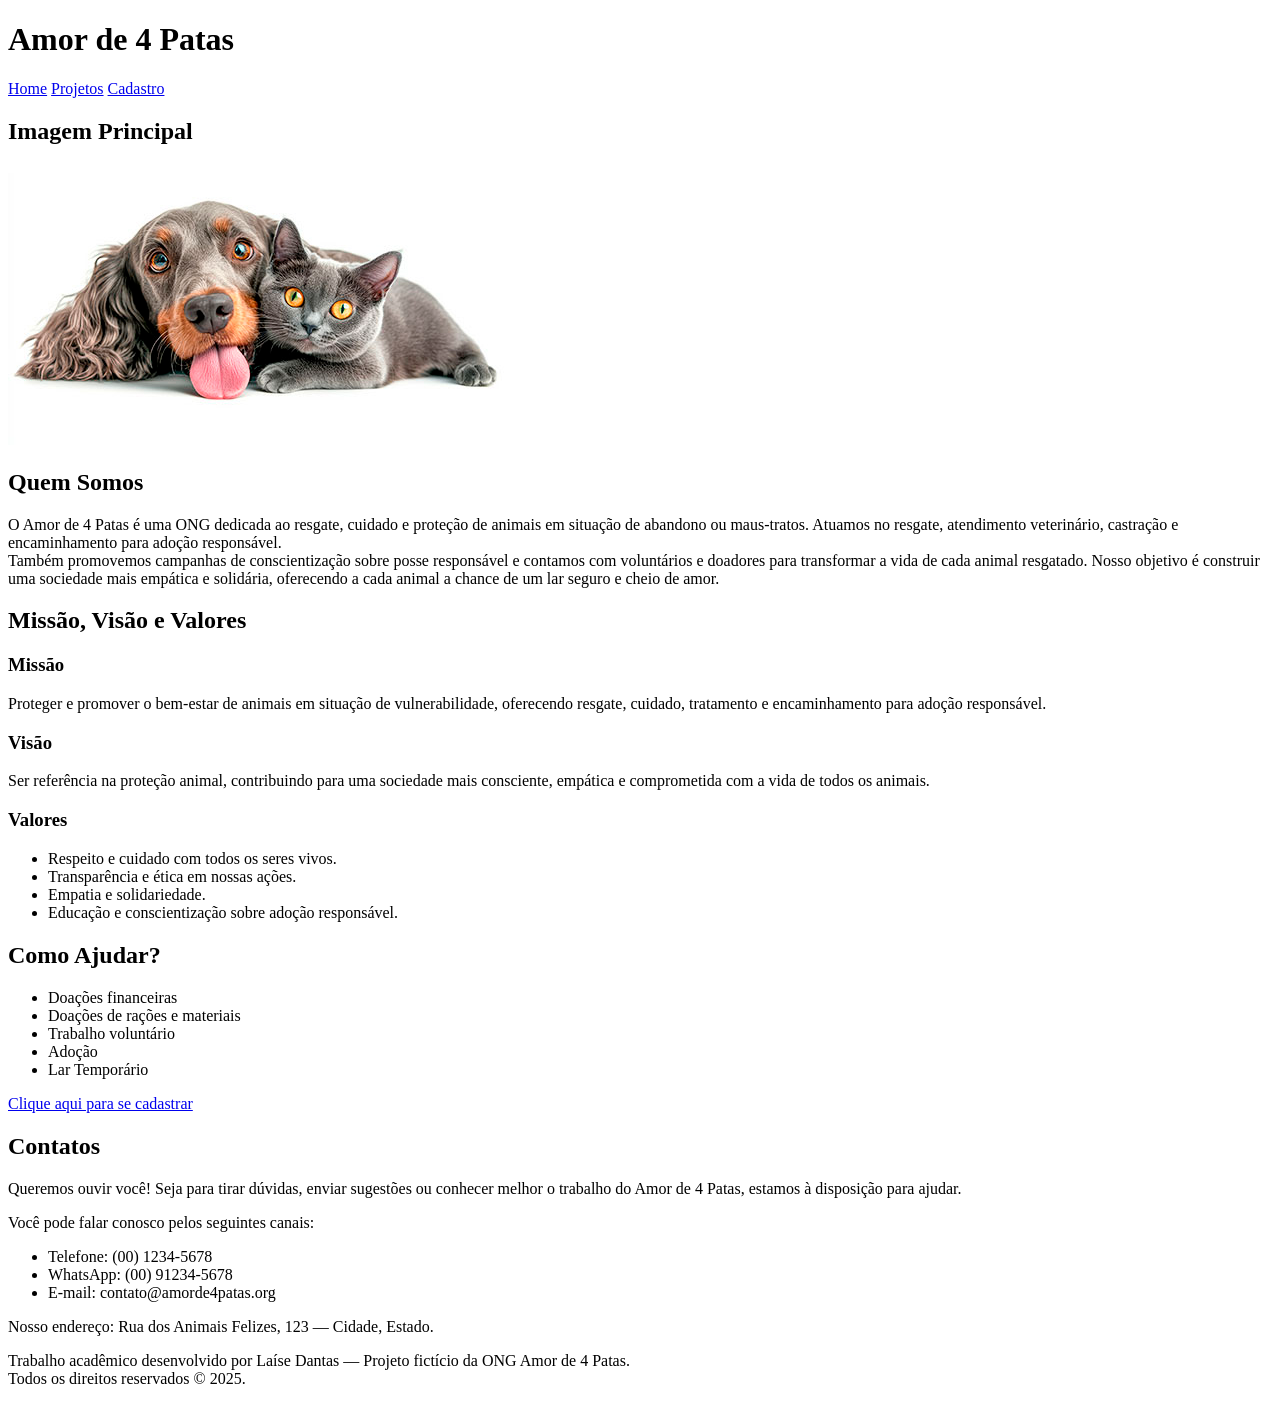
==== index.html @ 9e752a50 "Primeiro commit: site ONG Amor de 4 Patas" ====
<!DOCTYPE html>
<html lang="pt-br">

<head>
    <meta charset="UTF-8">
    <meta name="viewport" content="width=device-width, initial-scale=1.0">
    <title>ONG Amor de Patas</title>
</head>

<body>
    <!-- Cabeçalho -->
    <header>
        <h1>Amor de 4 Patas</h1>
        <nav>
            <a href="index.html">Home</a>
            <a href="projetos.html">Projetos</a>
            <a href="cadastro.html">Cadastro</a>
        </nav>
    </header>

    <!-- Conteúdo principal -->
    <main>

        <!-- Seção de imagem principal -->
        <section>
            <h2>Imagem Principal</h2>
            <picture>
                <!-- Celular pequeno -->
                <source media="(max-width:370px)" srcset="./imagens/home/imagem-home-cel.jpg">
                <!-- Celular grande -->
                <source media="(max-width:410px)" srcset="./imagens/home/imagem-home-celgran.jpg">
                <!-- Tablet -->
                <source media="(max-width:480px)" srcset="./imagens/home/imagem-home-tablet.jpg">
                <!-- Desktop -->
                <img src="./imagens/home/imagem-home-desk.jpg"
                    alt="Cachorro e gato deitados lado a lado"
                    style="width:100%; max-width:500px; height:auto;">
            </picture>
        </section>

        <!-- Seção Quem Somos -->
        <section>
            <h2>Quem Somos</h2>
            <p>O Amor de 4 Patas é uma ONG dedicada ao resgate, cuidado e proteção de animais em situação de abandono ou maus-tratos. Atuamos no resgate, atendimento veterinário, castração e encaminhamento para adoção responsável.<br>
                Também promovemos campanhas de conscientização sobre posse responsável e contamos com voluntários e doadores para transformar a vida de cada animal resgatado. Nosso objetivo é construir uma sociedade mais empática e solidária, oferecendo a cada animal a chance de um lar seguro e cheio de amor.</p>
        </section>

        <!-- Seção Missão, Visão e Valores -->
        <section>
            <h2>Missão, Visão e Valores</h2>
            <article>
                <h3>Missão</h3>
                <p>Proteger e promover o bem-estar de animais em situação de vulnerabilidade, oferecendo resgate, cuidado, tratamento e encaminhamento para adoção responsável.</p>
            </article>
            <article>
                <h3>Visão</h3>
                <p>Ser referência na proteção animal, contribuindo para uma sociedade mais consciente, empática e comprometida com a vida de todos os animais.</p>
            </article>
            <article>
                <h3>Valores</h3>
                <ul>
                    <li>Respeito e cuidado com todos os seres vivos.</li>
                    <li>Transparência e ética em nossas ações.</li>
                    <li>Empatia e solidariedade.</li>
                    <li>Educação e conscientização sobre adoção responsável.</li>
                </ul>
            </article>
        </section>

        <!-- Seção Como Ajudar -->
        <section>
            <h2>Como Ajudar?</h2>
            <ul>
                <li>Doações financeiras</li>
                <li>Doações de rações e materiais</li>
                <li>Trabalho voluntário</li>
                <li>Adoção</li>
                <li>Lar Temporário</li>
            </ul>
            <a href="cadastro.html">Clique aqui para se cadastrar</a>
        </section>

        <!-- Seção Contatos -->
        <section>
            <h2>Contatos</h2>
            <p>Queremos ouvir você! Seja para tirar dúvidas, enviar sugestões ou conhecer melhor o trabalho do Amor de 4 Patas, estamos à disposição para ajudar.</p>
            <p>Você pode falar conosco pelos seguintes canais:</p>
            <ul>
                <li>Telefone: (00) 1234-5678</li>
                <li>WhatsApp: (00) 91234-5678</li>
                <li>E-mail: contato@amorde4patas.org</li>
            </ul>
            <p>Nosso endereço: Rua dos Animais Felizes, 123 — Cidade, Estado.</p>
        </section>

    </main>

    <!-- Rodapé -->
    <footer>
        <p>Trabalho acadêmico desenvolvido por Laíse Dantas — Projeto fictício da ONG Amor de 4 Patas.<br>
            Todos os direitos reservados © 2025.</p>
    </footer>

</body>

</html>
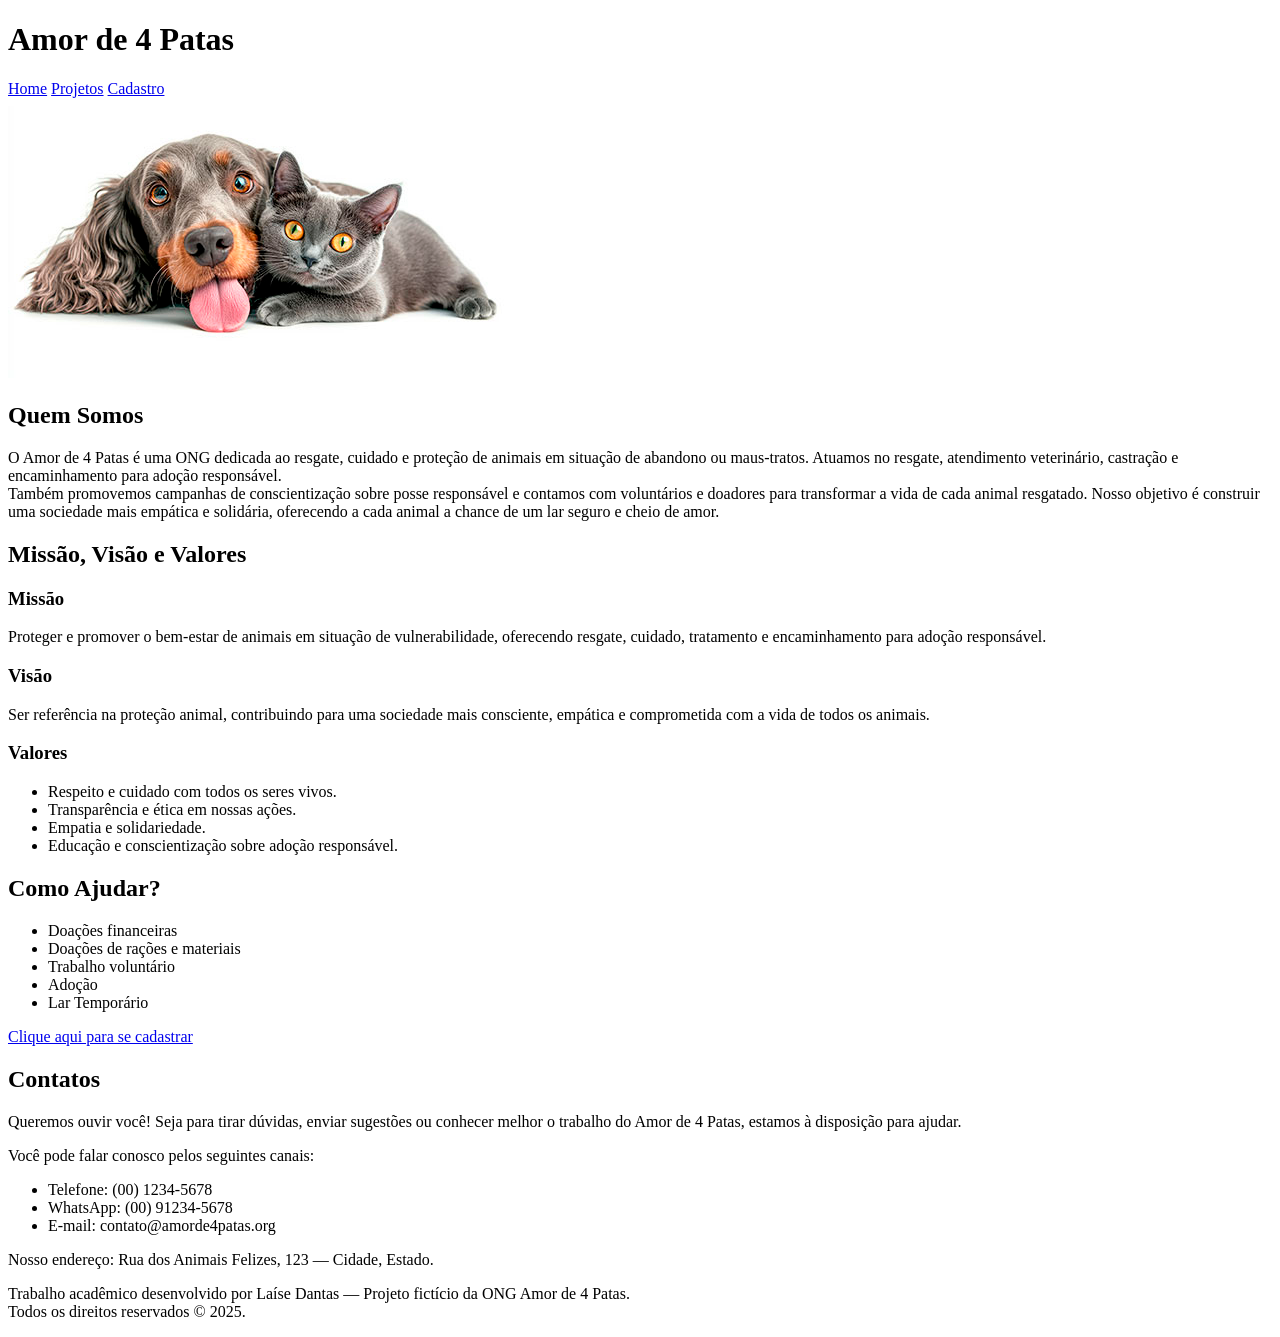
==== commit c0ed9b2e: "Atualizando site" ====
--- a/index.html
+++ b/index.html
@@ -21,28 +21,29 @@
     <!-- Conteúdo principal -->
     <main>
 
-        <!-- Seção de imagem principal -->
-        <section>
-            <h2>Imagem Principal</h2>
-            <picture>
-                <!-- Celular pequeno -->
-                <source media="(max-width:370px)" srcset="./imagens/home/imagem-home-cel.jpg">
-                <!-- Celular grande -->
-                <source media="(max-width:410px)" srcset="./imagens/home/imagem-home-celgran.jpg">
-                <!-- Tablet -->
-                <source media="(max-width:480px)" srcset="./imagens/home/imagem-home-tablet.jpg">
-                <!-- Desktop -->
-                <img src="./imagens/home/imagem-home-desk.jpg"
-                    alt="Cachorro e gato deitados lado a lado"
-                    style="width:100%; max-width:500px; height:auto;">
-            </picture>
-        </section>
+        <!-- Imagem principal -->
+
+        <picture>
+            <!-- Celular pequeno -->
+            <source media="(max-width:370px)" srcset="./imagens/home/imagem-home-cel.jpg">
+            <!-- Celular grande -->
+            <source media="(max-width:410px)" srcset="./imagens/home/imagem-home-celgran.jpg">
+            <!-- Tablet -->
+            <source media="(max-width:480px)" srcset="./imagens/home/imagem-home-tablet.jpg">
+            <!-- Desktop -->
+            <img src="./imagens/home/imagem-home-desk.jpg" alt="Cachorro e gato deitados lado a lado"
+                style="width:100%; max-width:500px; height:auto;">
+        </picture>
 
         <!-- Seção Quem Somos -->
         <section>
             <h2>Quem Somos</h2>
-            <p>O Amor de 4 Patas é uma ONG dedicada ao resgate, cuidado e proteção de animais em situação de abandono ou maus-tratos. Atuamos no resgate, atendimento veterinário, castração e encaminhamento para adoção responsável.<br>
-                Também promovemos campanhas de conscientização sobre posse responsável e contamos com voluntários e doadores para transformar a vida de cada animal resgatado. Nosso objetivo é construir uma sociedade mais empática e solidária, oferecendo a cada animal a chance de um lar seguro e cheio de amor.</p>
+            <p>O Amor de 4 Patas é uma ONG dedicada ao resgate, cuidado e proteção de animais em situação de abandono ou
+                maus-tratos. Atuamos no resgate, atendimento veterinário, castração e encaminhamento para adoção
+                responsável.<br>
+                Também promovemos campanhas de conscientização sobre posse responsável e contamos com voluntários e
+                doadores para transformar a vida de cada animal resgatado. Nosso objetivo é construir uma sociedade mais
+                empática e solidária, oferecendo a cada animal a chance de um lar seguro e cheio de amor.</p>
         </section>
 
         <!-- Seção Missão, Visão e Valores -->
@@ -50,11 +51,13 @@
             <h2>Missão, Visão e Valores</h2>
             <article>
                 <h3>Missão</h3>
-                <p>Proteger e promover o bem-estar de animais em situação de vulnerabilidade, oferecendo resgate, cuidado, tratamento e encaminhamento para adoção responsável.</p>
+                <p>Proteger e promover o bem-estar de animais em situação de vulnerabilidade, oferecendo resgate,
+                    cuidado, tratamento e encaminhamento para adoção responsável.</p>
             </article>
             <article>
                 <h3>Visão</h3>
-                <p>Ser referência na proteção animal, contribuindo para uma sociedade mais consciente, empática e comprometida com a vida de todos os animais.</p>
+                <p>Ser referência na proteção animal, contribuindo para uma sociedade mais consciente, empática e
+                    comprometida com a vida de todos os animais.</p>
             </article>
             <article>
                 <h3>Valores</h3>
@@ -83,7 +86,8 @@
         <!-- Seção Contatos -->
         <section>
             <h2>Contatos</h2>
-            <p>Queremos ouvir você! Seja para tirar dúvidas, enviar sugestões ou conhecer melhor o trabalho do Amor de 4 Patas, estamos à disposição para ajudar.</p>
+            <p>Queremos ouvir você! Seja para tirar dúvidas, enviar sugestões ou conhecer melhor o trabalho do Amor de 4
+                Patas, estamos à disposição para ajudar.</p>
             <p>Você pode falar conosco pelos seguintes canais:</p>
             <ul>
                 <li>Telefone: (00) 1234-5678</li>
@@ -103,5 +107,4 @@
 
 </body>
 
-</html>
-
+</html>
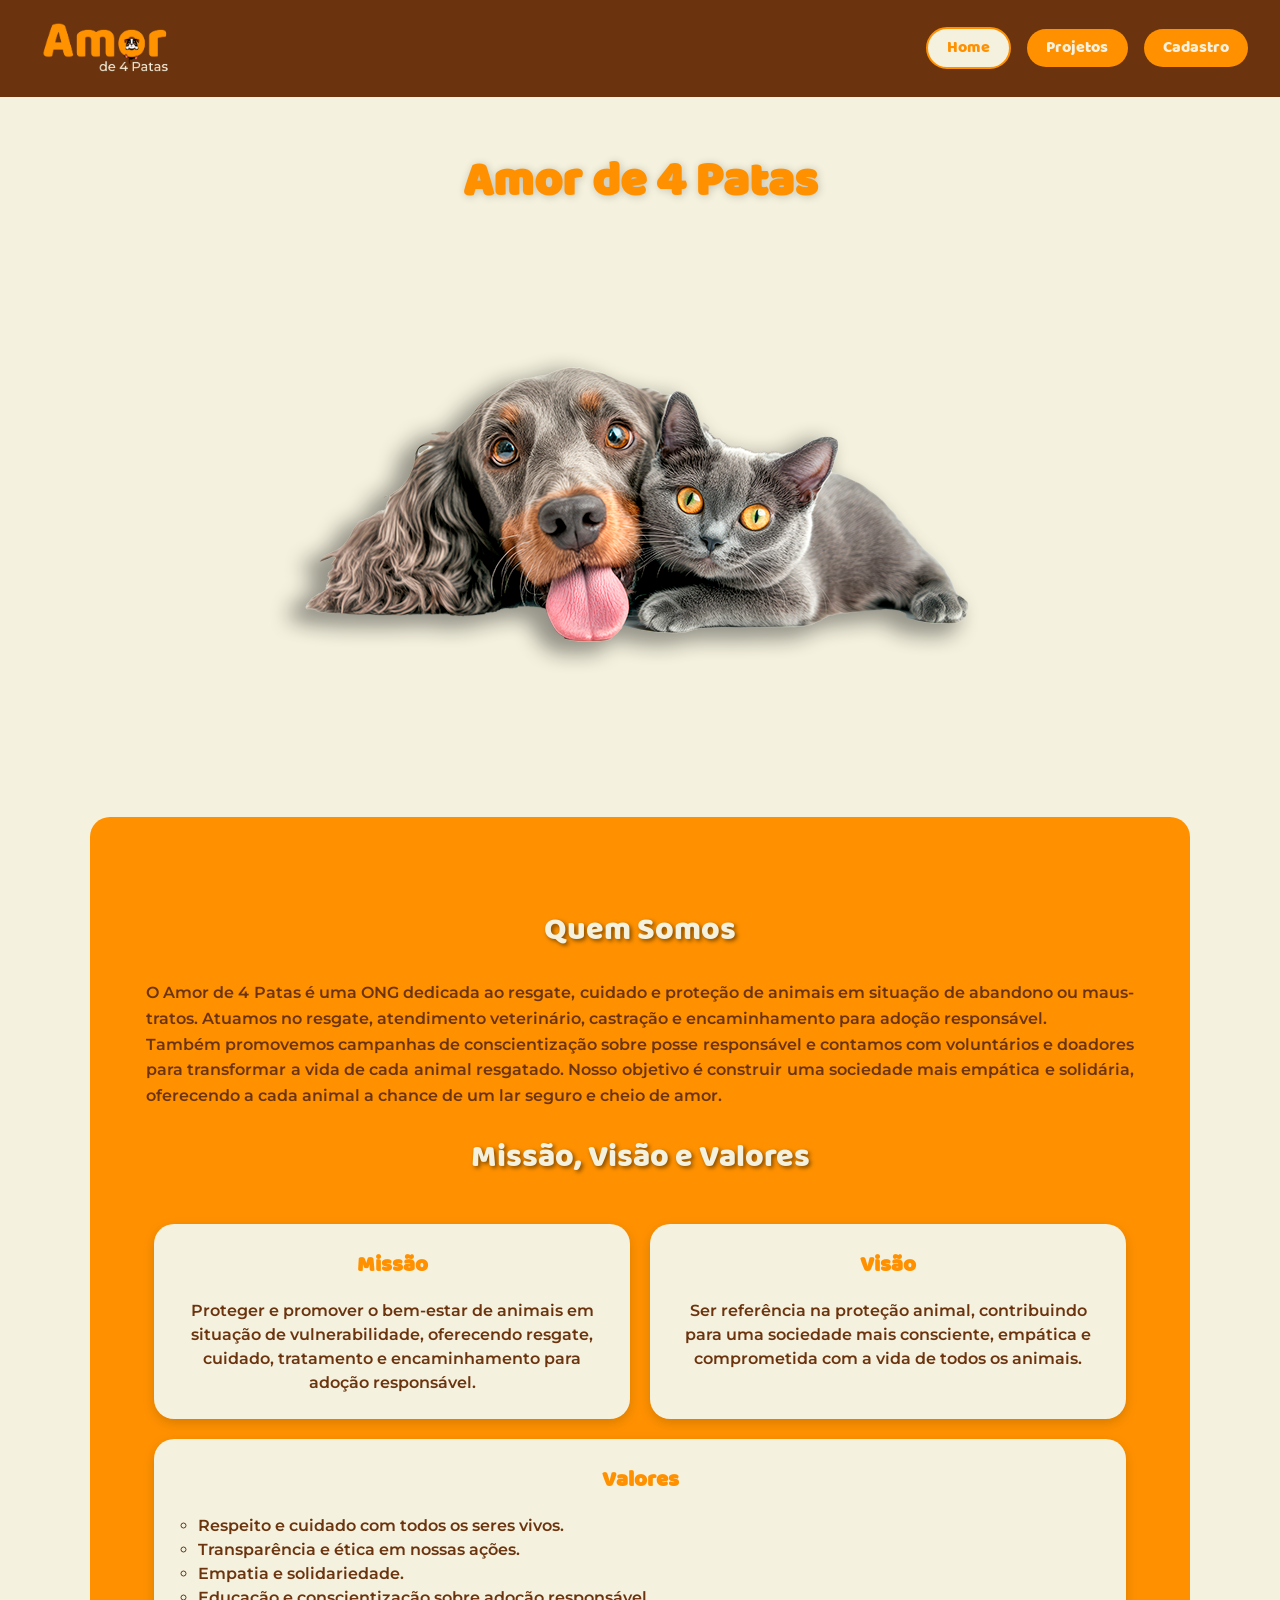
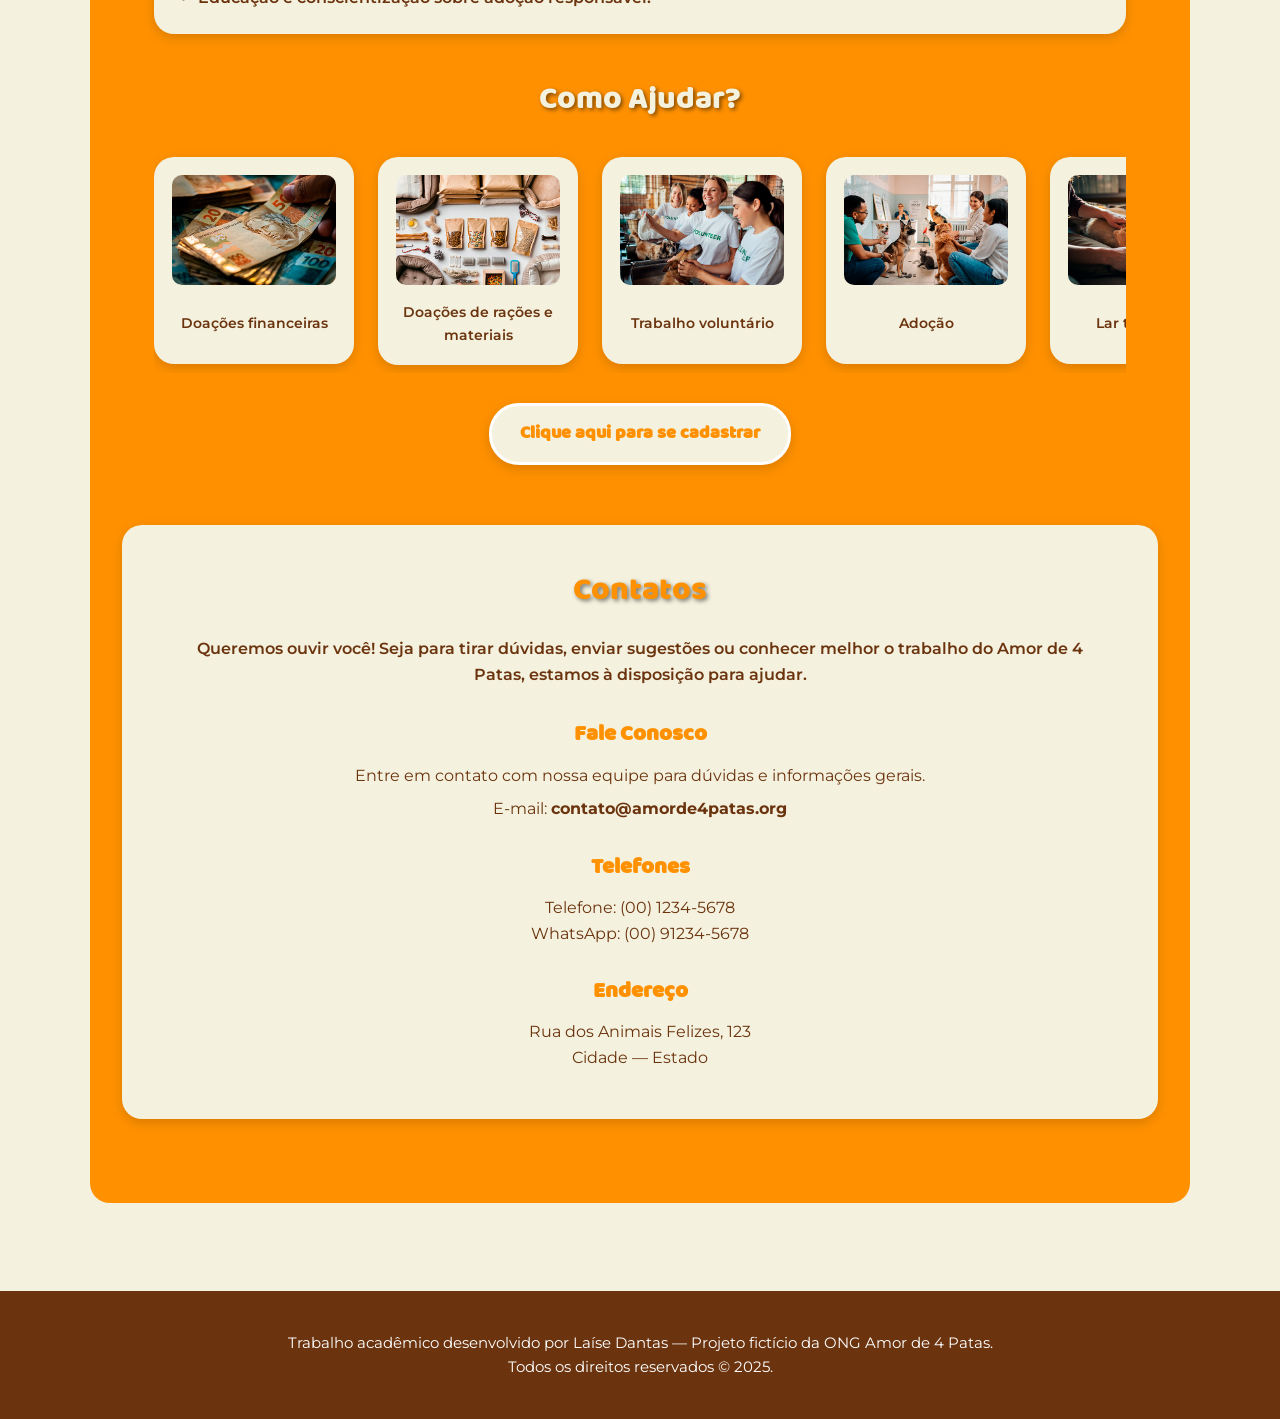
==== commit 056939bf: "Adiciona CSS completo e atualiza HTML das páginas" ====
--- a/index.html
+++ b/index.html
@@ -4,99 +4,138 @@
 <head>
     <meta charset="UTF-8">
     <meta name="viewport" content="width=device-width, initial-scale=1.0">
-    <title>ONG Amor de Patas</title>
+    <title>ONG Amor de 4 Patas</title>
+    <link rel="shortcut icon" href="imagens/logo-favicon/favicon.ico" type="image/x-icon">
+    <link rel="stylesheet" href="css/estilos.css">
+    <link rel="preconnect" href="https://fonts.googleapis.com">
+    <link rel="preconnect" href="https://fonts.gstatic.com" crossorigin>
+    <link href="https://fonts.googleapis.com/css2?family=Montserrat:ital,wght@0,100..900;1,100..900&display=swap" rel="stylesheet">
 </head>
 
-<body>
+<body class="page">
     <!-- Cabeçalho -->
-    <header>
-        <h1>Amor de 4 Patas</h1>
-        <nav>
-            <a href="index.html">Home</a>
-            <a href="projetos.html">Projetos</a>
-            <a href="cadastro.html">Cadastro</a>
+    <header class="header">
+        <div class="header__logo">
+            <img src="imagens/logo-favicon/Sem título-1-01.png" alt="Ícone de cachorro">
+        </div>
+
+        <!-- Checkbox hack -->
+        <input type="checkbox" id="menu-toggle" class="menu-toggle" />
+        <label for="menu-toggle" class="hamburger">
+            <span></span>
+            <span></span>
+            <span></span>
+        </label>
+
+        <nav class="header__nav">
+            <a href="index.html" class="btn-nav ativo">Home</a>
+            <a href="projetos.html" class="btn-nav">Projetos</a>
+            <a href="cadastro.html" class="btn-nav">Cadastro</a>
         </nav>
     </header>
 
     <!-- Conteúdo principal -->
     <main>
-
-        <!-- Imagem principal -->
-
-        <picture>
-            <!-- Celular pequeno -->
-            <source media="(max-width:370px)" srcset="./imagens/home/imagem-home-cel.jpg">
-            <!-- Celular grande -->
-            <source media="(max-width:410px)" srcset="./imagens/home/imagem-home-celgran.jpg">
-            <!-- Tablet -->
-            <source media="(max-width:480px)" srcset="./imagens/home/imagem-home-tablet.jpg">
-            <!-- Desktop -->
-            <img src="./imagens/home/imagem-home-desk.jpg" alt="Cachorro e gato deitados lado a lado"
-                style="width:100%; max-width:500px; height:auto;">
-        </picture>
+        <h1 class="header-title">Amor de 4 Patas</h1>
+        <img src="imagens/home/imagem-home-desk.png" alt="Imagem principal" class="home-img">
 
         <!-- Seção Quem Somos -->
-        <section>
-            <h2>Quem Somos</h2>
-            <p>O Amor de 4 Patas é uma ONG dedicada ao resgate, cuidado e proteção de animais em situação de abandono ou
-                maus-tratos. Atuamos no resgate, atendimento veterinário, castração e encaminhamento para adoção
-                responsável.<br>
-                Também promovemos campanhas de conscientização sobre posse responsável e contamos com voluntários e
-                doadores para transformar a vida de cada animal resgatado. Nosso objetivo é construir uma sociedade mais
-                empática e solidária, oferecendo a cada animal a chance de um lar seguro e cheio de amor.</p>
-        </section>
+        <div class="principal">
+            <section class="quem-somos">
+                <h2>Quem Somos</h2>
+                <p>
+                    O Amor de 4 Patas é uma ONG dedicada ao resgate, cuidado e proteção de animais em situação de abandono ou maus-tratos.
+                    Atuamos no resgate, atendimento veterinário, castração e encaminhamento para adoção responsável.<br>
+                    Também promovemos campanhas de conscientização sobre posse responsável e contamos com voluntários e doadores para transformar a vida de cada animal resgatado.
+                    Nosso objetivo é construir uma sociedade mais empática e solidária, oferecendo a cada animal a chance de um lar seguro e cheio de amor.
+                </p>
+            </section>
 
-        <!-- Seção Missão, Visão e Valores -->
-        <section>
+            <!-- Seção Missão, Visão e Valores -->
             <h2>Missão, Visão e Valores</h2>
-            <article>
-                <h3>Missão</h3>
-                <p>Proteger e promover o bem-estar de animais em situação de vulnerabilidade, oferecendo resgate,
-                    cuidado, tratamento e encaminhamento para adoção responsável.</p>
-            </article>
-            <article>
-                <h3>Visão</h3>
-                <p>Ser referência na proteção animal, contribuindo para uma sociedade mais consciente, empática e
-                    comprometida com a vida de todos os animais.</p>
-            </article>
-            <article>
-                <h3>Valores</h3>
-                <ul>
-                    <li>Respeito e cuidado com todos os seres vivos.</li>
-                    <li>Transparência e ética em nossas ações.</li>
-                    <li>Empatia e solidariedade.</li>
-                    <li>Educação e conscientização sobre adoção responsável.</li>
-                </ul>
-            </article>
-        </section>
+            <section class="mvv">
+                <article class="box-missao">
+                    <h3>Missão</h3>
+                    <p>Proteger e promover o bem-estar de animais em situação de vulnerabilidade, oferecendo resgate, cuidado, tratamento e encaminhamento para adoção responsável.</p>
+                </article>
+                <article class="box-visao">
+                    <h3>Visão</h3>
+                    <p>Ser referência na proteção animal, contribuindo para uma sociedade mais consciente, empática e comprometida com a vida de todos os animais.</p>
+                </article>
+                <article class="box-valores">
+                    <h3>Valores</h3>
+                    <ul>
+                        <li>Respeito e cuidado com todos os seres vivos.</li>
+                        <li>Transparência e ética em nossas ações.</li>
+                        <li>Empatia e solidariedade.</li>
+                        <li>Educação e conscientização sobre adoção responsável.</li>
+                    </ul>
+                </article>
+            </section>
 
-        <!-- Seção Como Ajudar -->
-        <section>
-            <h2>Como Ajudar?</h2>
-            <ul>
-                <li>Doações financeiras</li>
-                <li>Doações de rações e materiais</li>
-                <li>Trabalho voluntário</li>
-                <li>Adoção</li>
-                <li>Lar Temporário</li>
-            </ul>
-            <a href="cadastro.html">Clique aqui para se cadastrar</a>
-        </section>
+            <!-- Seção Como Ajudar -->
+            <section class="como-ajudar">
+                <h2>Como Ajudar?</h2>
 
-        <!-- Seção Contatos -->
-        <section>
-            <h2>Contatos</h2>
-            <p>Queremos ouvir você! Seja para tirar dúvidas, enviar sugestões ou conhecer melhor o trabalho do Amor de 4
-                Patas, estamos à disposição para ajudar.</p>
-            <p>Você pode falar conosco pelos seguintes canais:</p>
-            <ul>
-                <li>Telefone: (00) 1234-5678</li>
-                <li>WhatsApp: (00) 91234-5678</li>
-                <li>E-mail: contato@amorde4patas.org</li>
-            </ul>
-            <p>Nosso endereço: Rua dos Animais Felizes, 123 — Cidade, Estado.</p>
-        </section>
+                <div class="cards-container">
+                    <div class="card">
+                        <img src="imagens/como-ajudar/doacao.jpg" alt="Doações financeiras">
+                        <p>Doações financeiras</p>
+                    </div>
 
+                    <div class="card">
+                        <img src="imagens/como-ajudar/racao.jpg" alt="Doações de rações e materiais">
+                        <p>Doações de rações e materiais</p>
+                    </div>
+
+                    <div class="card">
+                        <img src="imagens/como-ajudar/voluntario.jpg" alt="Trabalho voluntário">
+                        <p>Trabalho voluntário</p>
+                    </div>
+
+                    <div class="card">
+                        <img src="imagens/como-ajudar/adocao.jpg" alt="Adoção">
+                        <p>Adoção</p>
+                    </div>
+
+                    <div class="card">
+                        <img src="imagens/como-ajudar/lar-temporario.jpg" alt="Lar temporário">
+                        <p>Lar temporário</p>
+                    </div>
+                </div>
+
+                <a class="cta-cadastro" href="cadastro.html">Clique aqui para se cadastrar</a>
+            </section>
+
+            <!-- Seção Contatos -->
+            <section class="contatos">
+                <h2>Contatos</h2>
+                <p class="contatos-intro">
+                    Queremos ouvir você! Seja para tirar dúvidas, enviar sugestões ou conhecer melhor o trabalho do Amor de 4 Patas, estamos à disposição para ajudar.
+                </p>
+
+                <div class="contatos-container">
+                    <div class="contato-card">
+                        <h3>Fale Conosco</h3>
+                        <p>Entre em contato com nossa equipe para dúvidas e informações gerais.</p>
+                        <p>E-mail: <strong>contato@amorde4patas.org</strong></p>
+                    </div>
+
+                    <div class="contato-card">
+                        <h3>Telefones</h3>
+                        <ul>
+                            <li>Telefone: (00) 1234-5678</li>
+                            <li>WhatsApp: (00) 91234-5678</li>
+                        </ul>
+                    </div>
+
+                    <div class="contato-card">
+                        <h3>Endereço</h3>
+                        <p>Rua dos Animais Felizes, 123<br>Cidade — Estado</p>
+                    </div>
+                </div>
+            </section>
+        </div>
     </main>
 
     <!-- Rodapé -->
@@ -104,7 +143,6 @@
         <p>Trabalho acadêmico desenvolvido por Laíse Dantas — Projeto fictício da ONG Amor de 4 Patas.<br>
             Todos os direitos reservados © 2025.</p>
     </footer>
-
 </body>
 
-</html>+</html>
--- a/css/estilos.css
+++ b/css/estilos.css
@@ -0,0 +1,1292 @@
+
+/* ---------- RESET & VARS ---------- */
+* {
+    margin: 0;
+    padding: 0;
+    box-sizing: border-box;
+}
+
+@font-face {
+    font-family: 'Baloo';
+    src: url('../fontes/Baloo-Regular.ttf') format('truetype');
+    font-weight: 400;
+    font-style: normal;
+    font-display: swap;
+}
+
+:root {
+    /* Cores */
+    --color-primary-1: #ff9100;
+    --color-primary-2: #faa029;
+    --color-secondary-1: #6b340f;
+    --color-secondary-2: #1e1e1e;
+    --color-secondary-3: #a1480d;
+    --color-neutral-1: #f4f1de;
+    --color-neutral-2: #ffffff;
+    --color-neutral-3: #000000;
+
+    /* Sombras */
+    --shadow-soft: 0 4px 12px rgba(0, 0, 0, 0.15);
+    --hover-shadow: 0 8px 15px rgba(0, 0, 0, 0.192);
+
+    /* Fontes */
+    --font-primary: 'Baloo', sans-serif;
+    --font-secondary: 'Montserrat', sans-serif;
+
+    /* Tipografia */
+    --fs-xs: 0.75rem;
+    --fs-sm: 0.875rem;
+    --fs-md: 1rem;
+    --fs-lg: 1.375rem;
+    --fs-xl: 2rem;
+    --fs-xxl: 3rem;
+
+    /* Espaçamentos */
+    --sp-xxs: 0.25rem;
+    --sp-xs: 0.5rem;
+    --sp-sm: 1rem;
+    --sp-md: 1.5rem;
+    --sp-lg: 2rem;
+    --sp-xl: 3rem;
+
+    /* Bordas */
+    --radius-sm: 6px;
+    --radius-md: 12px;
+    --radius-lg: 20px;
+
+    /* Grid */
+    --grid-columns: 12;
+}
+
+/* ---------- BASE ---------- */
+html,
+body {
+    height: 100%;
+}
+
+body {
+    font-family: var(--font-secondary);
+    background: var(--color-neutral-1);
+    color: var(--color-secondary-2);
+    line-height: 1.6;
+    -webkit-font-smoothing: antialiased;
+    -moz-osx-font-smoothing: grayscale;
+    display: flex;
+    flex-direction: column;
+    min-height: 100vh;
+}
+
+/* Links */
+a {
+    color: inherit;
+    text-decoration: none;
+}
+
+/* Utility */
+.container-center {
+    width: 100%;
+    max-width: 1200px;
+    margin: 0 auto;
+    padding: 0 1rem;
+    box-sizing: border-box;
+}
+
+/* ---------- HEADER ---------- */
+.header {
+    width: 100%;
+    background: var(--color-secondary-1);
+    padding: 1rem 2rem;
+    display: flex;
+    align-items: center;
+    justify-content: space-between;
+    gap: 1rem;
+    position: relative;
+    z-index: 1000;
+}
+
+/* logo */
+.header__logo {
+    display: flex;
+    align-items: center;
+}
+
+.header__logo img {
+    width: 160px;
+    max-width: 100%;
+    height: auto;
+    display: block;
+    max-height: 68px;
+    object-fit: contain;
+}
+
+
+/* hide the checkbox visual*/
+.menu-toggle {
+    display: none;
+}
+
+/* hamburger (label) */
+.hamburger {
+    display: none;
+    align-items: center;
+    justify-content: center;
+    padding: 0.25rem;
+    cursor: pointer;
+}
+
+.hamburger span {
+    display: block;
+    width: 28px;
+    height: 3px;
+    background: var(--color-neutral-2);
+    border-radius: 3px;
+    transition: transform .25s ease, opacity .25s ease;
+}
+
+/* nav (desktop) */
+.header__nav {
+    display: flex;
+    gap: 1rem;
+    align-items: center;
+}
+
+/* botões do nav */
+.btn-nav {
+    background-color: var(--color-primary-1);
+    padding: .4rem 1.2rem;
+    border-radius: 25px;
+    font-family: var(--font-primary);
+    color: var(--color-neutral-1);
+    font-size: var(--fs-md);
+    font-weight: 300;
+    text-decoration: none;
+    transition: transform .35s ease, box-shadow .35s ease, background-color .2s ease;
+}
+.btn-nav:focus {
+    outline: none;
+    transform: translateY(-4px);
+    box-shadow: var(--hover-shadow);
+    background-color: var(--color-secondary-2);
+}
+.btn-nav:hover {
+    background-color: var(--color-secondary-2);
+    transform: translateY(-4px);
+    box-shadow: var(--hover-shadow);
+}
+.btn-nav.ativo {
+    color: var(--color-primary-1);
+    background: var(--color-neutral-1);
+    border: 2px solid var(--color-primary-1);
+}
+
+/* ---------- MAIN / GRID ---------- */
+main {
+    flex: 1;
+    padding: 3rem;
+    display: grid;
+    grid-template-columns: repeat(var(--grid-columns), 1fr);
+    gap: 2rem;
+    width: 100%;
+    box-sizing: border-box;
+}
+
+main>* {
+    grid-column: 1 / -1;
+}
+
+/* ---------- DIV PRINCIPAL---------- */
+.principal {
+    background-color: var(--color-primary-1);
+    padding: 24px;
+    margin: 40px auto;
+    border-radius: var(--radius-lg);
+    width: 100%;
+    max-width: 1100px;
+    box-sizing: border-box;
+}
+
+
+/* título principal */
+h1.header-title {
+    font-family: var(--font-primary);
+    font-size: var(--fs-xxl);
+    color: var(--color-primary-1);
+    text-shadow: 1px 1px 8px rgba(0, 0, 0, 0.192);
+    text-align: center;
+    margin-bottom: 1.5rem;
+}
+
+/* sections */
+section {
+    margin-top: 2.5rem;
+}
+
+/* imagens responsivas */
+.home-img,
+.img-fundo {
+    display: block;
+    max-width: 100%;
+    height: auto;
+    margin: 10px auto;
+    
+}
+
+/* ---------- QUEM SOMOS ---------- */
+.quem-somos {
+    padding: var(--sp-md);
+    font-family: var(--font-secondary);
+    font-size: var(--fs-md);
+    font-weight: 600;
+    color: var(--color-secondary-1);
+    text-align: justify;
+    background: transparent;
+}
+
+/* ---------- TÍTULOS H2 ---------- */
+h2 {
+    font-family: var(--font-primary);
+    font-size: var(--fs-xl);
+    color: var(--color-neutral-1);
+    text-shadow: 2px 2px 4px rgba(0, 0, 0, 0.5);
+    margin-bottom: var(--sp-md);
+    text-align: center;
+    font-weight: 300;
+}
+
+/* ---------- MVV (Missão/Visão/Valores) ---------- */
+.mvv {
+    display: flex;
+    flex-wrap: wrap;
+    gap: 20px;
+    align-items: stretch;
+}
+
+/* ---------- CARDS MVV ---------- */
+.box-missao,
+.box-visao,
+.box-valores {
+    background: var(--color-neutral-1);
+    padding: var(--sp-md);
+    border-radius: var(--radius-lg);
+    box-shadow: var(--shadow-soft);
+    text-align: center;
+    transition: transform .35s ease, box-shadow .35s ease, background-color .2s ease;
+    min-width: 250px;
+}
+
+.box-missao:hover,
+.box-visao:hover,
+.box-valores:hover {
+    transform: translateY(-4px);
+    background: var(--color-neutral-2);
+    box-shadow: var(--hover-shadow);
+}
+
+/* ---------- LAYOUT INTERNO ---------- */
+.box-missao,
+.box-visao {
+    flex: 1 1 calc(50% - 20px);
+}
+
+.box-valores {
+    flex: 1 1 100%;
+}
+
+/* ---------- TÍTULOS ---------- */
+.box-missao h3,
+.box-visao h3,
+.box-valores h3 {
+    font-family: var(--font-primary);
+    font-size: var(--fs-lg);
+    color: var(--color-primary-1);
+    margin-bottom: var(--sp-sm);
+}
+
+/* ---------- CONTEÚDO ---------- */
+.box-missao p,
+.box-visao p,
+.box-valores ul {
+    font-family: var(--font-secondary);
+    font-size: var(--fs-md);
+    color: var(--color-secondary-1);
+    line-height: 1.5;
+    font-weight: 600;
+}
+
+.box-valores ul {
+    list-style-type: circle;
+    padding-left: 20px;
+    text-align: justify;
+}
+
+/* ---------- CARDS DA HOME ---------- */
+.cards-container {
+    display: flex;
+    gap: var(--sp-md);
+    align-items: flex-start;
+    padding: var(--sp-xs) 0;
+    overflow-x: auto;
+    -webkit-overflow-scrolling: touch;
+    scroll-behavior: smooth;
+    width: 100%;
+}
+
+.cards-container a {
+    flex: 0 0 auto;
+    display: block;
+    text-decoration: none;
+    color: inherit;
+}
+
+.card {
+    background: var(--color-neutral-1);
+    color: var(--color-secondary-1);
+    padding: var(--sp-sm);
+    border-radius: var(--radius-lg);
+    border: 2px solid transparent;
+    box-shadow: var(--shadow-soft);
+    text-align: center;
+    transition: transform .35s ease, box-shadow .35s ease, background-color .2s ease, border-color .2s ease;
+    flex-shrink: 0;
+    width: 200px; /* pode ajustar conforme necessário */
+}
+
+.card img {
+    width: 100%;
+    height: 110px;
+    object-fit: cover;
+    border-radius: 10px;
+}
+
+.card p {
+    margin-top: var(--sp-xs);
+    font-weight: 600;
+    font-size: 0.9rem;
+    min-height: 45px;
+    display: flex;
+    align-items: center;
+    justify-content: center;
+    text-align: center;
+}
+
+.card:hover {
+    background: var(--color-neutral-2);
+    transform: translateY(-4px);
+    box-shadow: var(--hover-shadow);
+    border-color: rgba(0, 0, 0, 0.05);
+}
+
+
+/* ---------- CTA ---------- */
+.cta-cadastro {
+    display: block;
+    width: fit-content;
+    margin: 30px auto;
+    background: var(--color-neutral-1);
+    color: var(--color-primary-1);
+    font-family: var(--font-primary);
+    font-weight: 700;
+    font-size: 1.1rem;
+    padding: 14px 28px;
+    border-radius: 30px;
+    border: 3px solid #ffffff;
+    text-decoration: none;
+    box-shadow: var(--shadow-soft);
+    transition: transform .35s ease, box-shadow .35s ease, background-color .25s ease;
+    cursor: pointer;
+    text-align: center;
+}
+
+.cta-cadastro:hover {
+    background: var(--color-secondary-1);
+    color: var(--color-neutral-2);
+    transform: translateY(-4px);
+    box-shadow: var(--hover-shadow);
+}
+
+/* ---------- SEÇÃO CONTATOS ---------- */
+.contatos {
+    max-width: 1100px;
+    margin: 60px auto;
+    background: var(--color-neutral-1);
+    padding: 40px 50px;
+    border-radius: var(--radius-lg);
+    box-shadow: var(--shadow-soft);
+    text-align: center;
+    transition: transform .25s ease, box-shadow .25s ease;
+}
+
+.contatos:hover {
+    transform: translateY(-4px);
+    box-shadow: var(--hover-shadow);
+}
+
+/* título da seção */
+.contatos h2 {
+    font-family: var(--font-primary);
+    font-size: var(--fs-xl);
+    color: var(--color-primary-1);
+    margin-bottom: 20px;
+}
+
+/* introdução da seção */
+.contatos-intro {
+    font-family: var(--font-secondary);
+    font-size: var(--fs-md);
+    font-weight: 600;
+    color: var(--color-secondary-1);
+    margin-bottom: 30px;
+    text-align: center;
+}
+
+/* cards/container */
+.contatos-container {
+    display: flex;
+    flex-direction: column;
+    gap: 20px;
+    align-items: center;
+}
+
+/* cada contato individual */
+.contato-card {
+    text-align: center;
+}
+
+.contato-card h3 {
+    font-family: var(--font-primary);
+    font-size: var(--fs-lg);
+    color: var(--color-primary-1);
+    margin-bottom: 10px;
+}
+
+.contato-card p,
+.contato-card ul {
+    font-family: var(--font-secondary);
+    font-size: var(--fs-md);
+    color: var(--color-secondary-1);
+    margin-bottom: 8px;
+}
+
+.contato-card ul {
+    list-style: none;
+    padding: 0;
+}
+/* ---------- PROJETOS ---------- */
+.projetos {
+    max-width: 1200px;
+    margin: 40px auto;
+    padding: 0 20px;
+    text-align: center;
+}
+
+.projetos h2 {
+    margin-bottom: 25px;
+    font-family: var(--font-primary);
+    font-size: var(--fs-xl);
+    color: var(--color-neutral-1);
+}
+
+/* Grid de projetos */
+.lista-projetos {
+    display: grid;
+    grid-template-columns: repeat(3, 1fr);
+    gap: 24px;
+}
+
+/* Card de projeto */
+.card-projeto {
+    background: var(--color-neutral-1);
+    padding: 22px;
+    border-radius: var(--radius-lg);
+    box-shadow: var(--shadow-soft);
+    text-align: left;
+    position: relative;
+    min-height: 230px;
+    transition: transform 0.3s ease, box-shadow 0.3s ease, background-color 0.3s ease;
+}
+
+.card-projeto:hover {
+    background: var(--color-neutral-2);
+    transform: translateY(-4px);
+    box-shadow: var(--hover-shadow);
+    border-color: rgba(0, 0, 0, 0.05);
+}
+
+/* Icon no card */
+.card-projeto .icon {
+    width: 18px;
+    height: 18px;
+    background: var(--color-primary-1);
+    border-radius: 50%;
+    position: absolute;
+    top: 18px;
+    right: 18px;
+    opacity: 0.7;
+}
+
+/* Títulos dos cards */
+.card-projeto h3 {
+    margin: 10px 0 8px;
+    color: var(--color-primary-1);
+    font-family: var(--font-primary);
+    text-align: justify;
+    font-size: var(--fs-lg);
+}
+
+/* Parágrafos dos cards */
+.card-projeto p {
+    font-family: var(--font-secondary);
+    color: var(--color-secondary-1);
+    line-height: 1.4;
+    font-size: var(--fs-md);
+    font-weight: 600;
+}
+
+
+/* ---------- DEPOIMENTOS ---------- */
+.depoimentos-title {
+    font-family: var(--font-primary);
+    font-size: var(--fs-xl);
+    color: var(--color-neutral-1);
+    text-align: center;
+    margin: 3rem 0 2rem; /* topo maior para afastar dos projetos, bottom opcional */
+}
+
+.depoimentos {
+    padding: 2rem 1rem;
+    text-align: center;
+    margin-top: 60px; /* espaçamento maior em relação aos projetos */
+    display: flex;
+    flex-wrap: wrap;
+    justify-content: center;
+    gap: 1.8rem;
+}
+
+/* CARD */
+.card-depoimento {
+    width: 260px;
+    background: var(--color-neutral-1);
+    padding: 1.4rem;
+    border-radius: 14px;
+    box-shadow: var(--shadow-soft);
+    text-align: left;
+    cursor: pointer;
+    transition: transform .3s ease, background-color .3s ease;
+    position: relative;
+}
+
+/* Emoji */
+.card-depoimento .emoji {
+    font-size: 2.2rem;
+    margin-bottom: 0.5rem;
+}
+
+/* Preview */
+.card-depoimento blockquote p {
+    font-size: 0.95rem;
+    font-weight: 600;
+    color: var(--color-primary-1);
+}
+
+/* Texto completo escondido */
+.texto-completo {
+    max-height: 0;
+    overflow: hidden;
+    margin-top: 0.7rem;
+    font-size: 0.9rem;
+    line-height: 1.4;
+    transition: max-height .3s ease;
+}
+
+/* Hover / Focus */
+.card-depoimento:focus,
+.card-depoimento:hover {
+    transform: translateY(-4px);
+    background-color: var(--color-neutral-2);
+    color: var(--color-secondary-1);
+    font-weight: 600;
+}
+
+.card-depoimento:hover .texto-completo {
+    max-height: 400px;
+}
+
+.cta-contribua {
+    max-width: 1100px;
+    margin: 4rem auto; /* espaço em cima e embaixo */
+    padding: 40px 30px;
+    background: var(--color-neutral-1);
+    color: var(--color-secondary-1);
+    border-radius: var(--radius-lg);
+    box-shadow: var(--shadow-soft);
+    text-align: center;
+    transition: transform 0.3s ease, box-shadow 0.3s ease;
+}
+
+.cta-contribua:hover {
+    transform: translateY(-4px);
+    box-shadow: var(--hover-shadow);
+    background: var(--color-neutral-2);
+}
+
+.cta-contribua h2 {
+    font-family: var(--font-primary);
+    font-size: var(--fs-xl);
+    color: var(--color-primary-1);
+    margin-bottom: 1rem;
+}
+
+.cta-contribua p {
+    font-family: var(--font-secondary);
+    font-size: var(--fs-md);
+    font-weight: 600;
+}
+
+/* =============================
+        PAGINA CADASTRO 
+   ============================= */
+
+/* TITULOS */
+.form-titulo {
+    font-size: 1.8rem;
+    color: var(--color-neutral-1);
+    text-align: center;
+    margin-bottom: 8px;
+}
+
+.form-sub {
+    font-size: 1rem;
+    color: var(--color-secondary-1);
+    font-weight: 600;
+    text-align: center;
+    max-width: 600px;
+    margin: 0 auto 25px auto; 
+    line-height: 1.4;
+}
+
+/* FORMULÁRIO */
+section form {
+    max-width: 700px;
+    margin: 0 auto;
+    padding: 25px;
+    background: var(--color-neutral-1);
+    border-radius: 16px;
+    box-shadow: var(--shadow-soft);
+    display: flex;
+    flex-direction: column;
+    gap: 25px;
+}
+
+/* TITULO DENTRO DO FORM */
+form h2 {
+    text-align: center;
+    margin-bottom: 20px;
+    font-size: 1.8rem;
+    color: var(--color-neutral-1);
+}
+
+/* FIELDSETS */
+form fieldset {
+    border: 1.5px solid var(--color-primary-2);
+    padding: 18px 22px;
+    border-radius: 14px;
+}
+
+/* LEGEND */
+form fieldset legend {
+    display: inline-block;
+    padding: 0 10px;
+    font-weight: 700;
+    color: var(--color-primary-1);
+    font-size: 1.1rem;
+}
+
+/* LABEL */
+form label {
+    font-weight: 600;
+    display: block;
+    margin-bottom: 6px;
+}
+
+/* INPUTS E SELECTS */
+form input,
+form select {
+    width: 100%;
+    padding: 12px;
+    border-radius: 10px;
+    border: 1.5px solid var(--color-primary-2);
+    background: var(--color-neutral-2);
+    font-size: 1rem;
+    transition: border-color .3s, box-shadow .3s, background .3s, color .3s;
+}
+
+/* Foco */
+form input:focus,
+form select:focus {
+    border-color: var(--color-primary-1);
+    box-shadow: 0 0 8px rgba(0,0,0,0.15);
+    background: var(--color-neutral-1);
+    outline: none;
+}
+
+/* Validação — CAMPO CORRETO */
+form input:valid {
+    border-color: var(--color-secondary-2);
+}
+
+/* Validação — CAMPO ERRADO */
+form input:invalid:focus {
+    border-color: var(--color-secondary-3);
+}
+
+/* BOTÃO */
+form button {
+    padding: 14px;
+    border: none;
+    border-radius: 10px;
+    background: var(--color-primary-1);
+    color: var(--color-neutral-1);
+    font-size: 1.2rem;
+    font-weight: 600;
+    cursor: pointer;
+    touch-action: manipulation;
+    transition: background .3s, transform .3s;
+}
+
+form button:hover {
+    background: var(--color-primary-2);
+    transform: translateY(-3px);
+}
+
+/* =============================
+   BADGES / TAGS
+   ============================= */
+
+.badge {
+    display: inline-block;
+    padding: 4px 10px;
+    background: var(--color-primary-1);
+    color: var(--color-neutral-1);
+    border-radius: 20px;
+    font-size: .8rem;
+    font-weight: 600;
+}
+
+/* =============================
+   ALERTA (SUCESSO / ERRO)
+   ============================= */
+
+.alert {
+    padding: 14px 18px;
+    border-radius: 12px;
+    font-weight: 600;
+    margin-bottom: 10px;
+}
+
+.alert-success {
+    background: var(--color-neutral-2);
+    color: var(--color-secondary-2);
+}
+
+.alert-error {
+    background: var(--color-neutral-1);
+    color: var(--color-secondary-3);
+}
+
+/* =============================
+            TOAST 
+   ============================= */
+.toast {
+    position: fixed;
+    bottom: 20px;
+    right: 20px;
+    z-index: 10000;
+    max-width: 320px;
+    background: var(--color-primary-1);
+    color: var(--color-neutral-1);
+    padding: 16px 22px;
+    border-radius: 14px;
+    box-shadow: 0 4px 15px rgba(0,0,0,0.2);
+    opacity: 0;
+    animation: aparecer 6s forwards;
+}
+
+@keyframes aparecer {
+    0% { opacity: 0; transform: translateY(20px); }
+    10% { opacity: 1; transform: translateY(0); }
+    90% { opacity: 1; }
+    100% { opacity: 0; }
+}
+
+/* Seção de agradecimento estilo CTA */
+.agradecimento-section {
+    max-width: 700px;
+    margin: 40px auto 80px auto;
+    padding: 30px 25px;
+    background: var(--color-neutral-1);
+    color: var(--color-primary-1);
+    text-align: center;
+    border-radius: 16px;
+    box-shadow: var(--shadow-soft);
+    font-family: var(--font-primary);
+    font-size: 1.2rem;
+    font-weight: 600;
+    transition: transform .35s ease, box-shadow .35s ease, background-color .25s ease;
+}
+
+.agradecimento-section:hover {
+    background: var(--color-neutral-2);
+    transform: translateY(-4px);
+    box-shadow: var(--hover-shadow);
+}
+
+.agradecimento-section h2 {
+    font-size: 1.6rem;
+    margin-bottom: 10px;
+    color: var(--color-primary-1);
+}
+
+.agradecimento-section p {
+    font-size: 1rem;
+    color: var(--color-secondary-1);
+    line-height: 1.4;
+    font-family: var(--font-secondary);
+}
+
+
+/* ---------- FOOTER ---------- */
+footer {
+    background-color: var(--color-secondary-1);
+    color: var(--color-neutral-2);
+    /* garante legibilidade */
+    text-align: center;
+    padding: 40px 20px;
+    font-family: var(--font-secondary);
+    font-size: 15px;
+    line-height: 1.6;
+    width: 100%;
+    box-sizing: border-box;
+}
+
+/* =====================================================
+   RESPONSIVIDADE COMPLETA — 5 BREAKPOINTS
+   ===================================================== */
+
+
+/* -----------------------------------------------------
+   1) GRANDES TELAS (max 1400px)
+   ----------------------------------------------------- */
+@media (max-width: 1400px) {
+
+    main,
+    section,
+    .principal {
+        padding-left: 2rem;
+        padding-right: 2rem;
+    }
+
+    .projetos {
+        max-width: 1100px;
+        padding: 0 20px;
+    }
+
+    .depoimentos {
+        gap: 1.8rem;
+    }
+
+    .card-depoimento {
+        width: 280px;
+    }
+}
+
+
+/* -----------------------------------------------------
+   2) TELAS MÉDIAS GRANDES (max 1200px)
+   ----------------------------------------------------- */
+@media (max-width: 1200px) {
+
+    .mvv {
+        gap: 18px;
+    }
+
+    .box-missao,
+    .box-visao,
+    .box-valores {
+        padding: 12px;
+    }
+
+    /* Garantir alinhamento e sem colar nas laterais */
+    main,
+    section,
+    .principal {
+        padding-left: 1.5rem;
+        padding-right: 1.5rem;
+    }
+
+    .lista-projetos {
+        grid-template-columns: repeat(3, 1fr);
+        gap: 22px;
+    }
+
+    .projetos {
+        padding: 0 15px;
+    }
+
+        .depoimentos {
+        justify-content: center;
+        gap: 1.5rem;
+    }
+
+    .card-depoimento {
+        width: 260px;
+        padding: 1.3rem;
+    }
+
+}
+
+
+/* -----------------------------------------------------
+   3) TABLETS / TELAS MÉDIAS (max 992px)
+   ----------------------------------------------------- */
+@media (max-width: 992px) {
+
+    .header {
+        padding: 0.75rem 1rem;
+    }
+
+    .header__logo img {
+        width: 140px;
+        max-height: 64px;
+    }
+
+    /* HAMBURGUER (mantido como estava) */
+    .hamburger {
+        display: flex;
+        width: 32px;
+        height: 24px;
+        flex-direction: column;
+        justify-content: space-between;
+        cursor: pointer;
+    }
+
+    .hamburger span {
+        width: 100%;
+        height: 3px;
+        background-color: var(--color-neutral-2);
+        border-radius: 3px;
+        transition: 0.3s ease;
+    }
+
+    /* Esconde nav desktop */
+    .header__nav {
+        display: none;
+    }
+
+    /* Abre menu */
+    #menu-toggle:checked~.header__nav {
+        display: flex;
+        position: absolute;
+        top: calc(100% + 8px);
+        right: 1rem;
+        width: 220px;
+        flex-direction: column;
+        gap: 0.75rem;
+        padding: 18px;
+        background: var(--color-secondary-1);
+        border-radius: 0 0 8px 8px;
+        box-shadow: var(--shadow-soft);
+        z-index: 999;
+    }
+
+    /* Anima X */
+    #menu-toggle:checked+.hamburger span:nth-child(1) {
+        transform: translateY(10px) rotate(45deg);
+    }
+
+    #menu-toggle:checked+.hamburger span:nth-child(2) {
+        opacity: 0;
+    }
+
+    #menu-toggle:checked+.hamburger span:nth-child(3) {
+        transform: translateY(-10px) rotate(-45deg);
+    }
+
+    /* Botões no menu mobile */
+    #menu-toggle:checked~.header__nav .btn-nav {
+        background: transparent;
+        color: var(--color-neutral-1);
+        border-radius: 8px;
+        padding: 10px;
+        text-align: left;
+    }
+
+    #menu-toggle:checked~.header__nav .btn-nav.ativo {
+        background: rgba(255, 255, 255, 0.95);
+        color: var(--color-primary-1);
+        border: 2px solid var(--color-primary-1);
+    }
+
+    /* Quem somos */
+    .quem-somos {
+        font-size: var(--fs-md);
+        line-height: normal;
+        text-align: center;
+    }
+
+    /* Geral */
+    main {
+        padding: 1.5rem;
+        gap: 1rem;
+    }
+
+    .mvv {
+        gap: 15px;
+    }
+
+    .box-missao,
+    .box-visao,
+    .box-valores {
+        min-width: auto;
+        flex: 1 1 100%;
+    }
+
+    .home-img {
+        margin: 5px auto;
+    }
+
+    .principal {
+        margin: 20px 8px;
+        padding: 16px;
+    }
+
+    section:last-of-type {
+        margin: 30px 12px;
+        padding: 24px;
+    }
+
+    /* Cards iguais */
+    .card p {
+        line-height: 1.3;
+        min-height: 60px;
+        /* 3 linhas */
+        display: flex;
+        align-items: center;
+        justify-content: center;
+        text-align: center;
+    }
+
+    /* CTA centralizado */
+    .cta-cadastro {
+        display: block;
+        margin-left: auto;
+        margin-right: auto;
+        text-align: center;
+    }
+
+    /* Valores sem espaçamento estranho */
+    .box-valores ul {
+        padding-left: 18px !important;
+    }
+
+    .box-valores ul li {
+        margin: 4px 0 !important;
+        line-height: 1.2 !important;
+        word-spacing: normal !important;
+        letter-spacing: normal !important;
+        white-space: normal !important;
+    }
+
+    .lista-projetos {
+        grid-template-columns: repeat(2, 1fr);
+        gap: 20px;
+    }
+
+    .card-projeto {
+        padding: 20px;
+    }
+
+      .depoimentos {
+        flex-wrap: wrap;
+        justify-content: center;
+        gap: 1.5rem;
+    }
+
+    .card-depoimento {
+        width: 48%;
+        min-width: 260px;
+    }
+
+    form {
+        max-width: 95%;
+    }
+
+}
+
+
+
+@media (max-width: 480px) {
+
+    .header__logo img {
+        width: 110px;
+    }
+
+    h1.header-title {
+        font-size: 2rem;
+    }
+
+    .hamburger span {
+        width: 24px;
+        height: 3px;
+    }
+
+    header,
+    footer {
+        padding-left: 1rem !important;
+        padding-right: 1rem !important;
+    }
+
+    footer {
+        padding: 28px 14px;
+        font-size: 14px;
+        text-align: center;
+    }
+
+    .principal {
+        margin: 12px 10px;
+        padding: 16px;
+    }
+
+    main {
+        padding: 1rem;
+    }
+
+    .quem-somos {
+        font-size: var(--fs-sm);
+        line-height: normal;
+    }
+
+    .card p {
+        min-height: 60px;
+        text-align: center;
+    }
+
+    .card {
+        width: 160px;
+    }
+
+    main,
+    section,
+    .principal {
+        padding-left: 1rem !important;
+        padding-right: 1rem !important;
+        margin-left: auto;
+        margin-right: auto;
+        box-sizing: border-box;
+    }
+
+    .box-valores ul li {
+        text-align: left !important;
+        line-height: 1.4 !important;
+        word-spacing: normal !important;
+        letter-spacing: normal !important;
+        margin-bottom: 8px;
+    }
+
+    .lista-projetos {
+        grid-template-columns: 1fr;
+        gap: 18px;
+    }
+
+    .card-projeto {
+        padding: 18px;
+    }
+
+    .card-projeto .icon {
+        width: 15px;
+        height: 15px;
+        top: 14px;
+        right: 14px;
+    }
+
+    .card-projeto p {
+        font-size: 0.9rem;
+    }
+
+    .card-depoimento {
+        width: 100%;
+        padding: 1.2rem;
+    }
+
+    .emoji {
+        font-size: 2rem;
+    }
+
+    form button {
+        font-size: 1rem;
+    }
+}
+
+
+
+@media (max-width: 360px) {
+
+    body {
+        padding-left: 0.5rem !important;
+        padding-right: 0.5rem !important;
+    }
+
+    .header__logo img {
+        width: 95px;
+    }
+
+    .card {
+        width: 140px;
+    }
+
+    .card p {
+        min-height: 70px;
+    }
+
+    .box-valores ul {
+        padding-left: 15px !important;
+    }
+
+    .projetos {
+        padding: 0 10px;
+    }
+
+    .lista-projetos {
+        grid-template-columns: 1fr;
+        gap: 16px;
+    }
+
+    .card-projeto {
+        padding: 16px;
+        min-height: auto;
+    }
+
+    .card-projeto .icon {
+        width: 14px;
+        height: 14px;
+        top: 12px;
+        right: 12px;
+    }
+
+    .card-projeto p {
+        font-size: 0.85rem;
+    }
+
+    .card-depoimento {
+        padding: 1rem;
+        width: 100%;
+    }
+
+    .emoji {
+        font-size: 1.8rem;
+    }
+
+    form input,
+    form select {
+        padding: 10px;
+    }
+}
